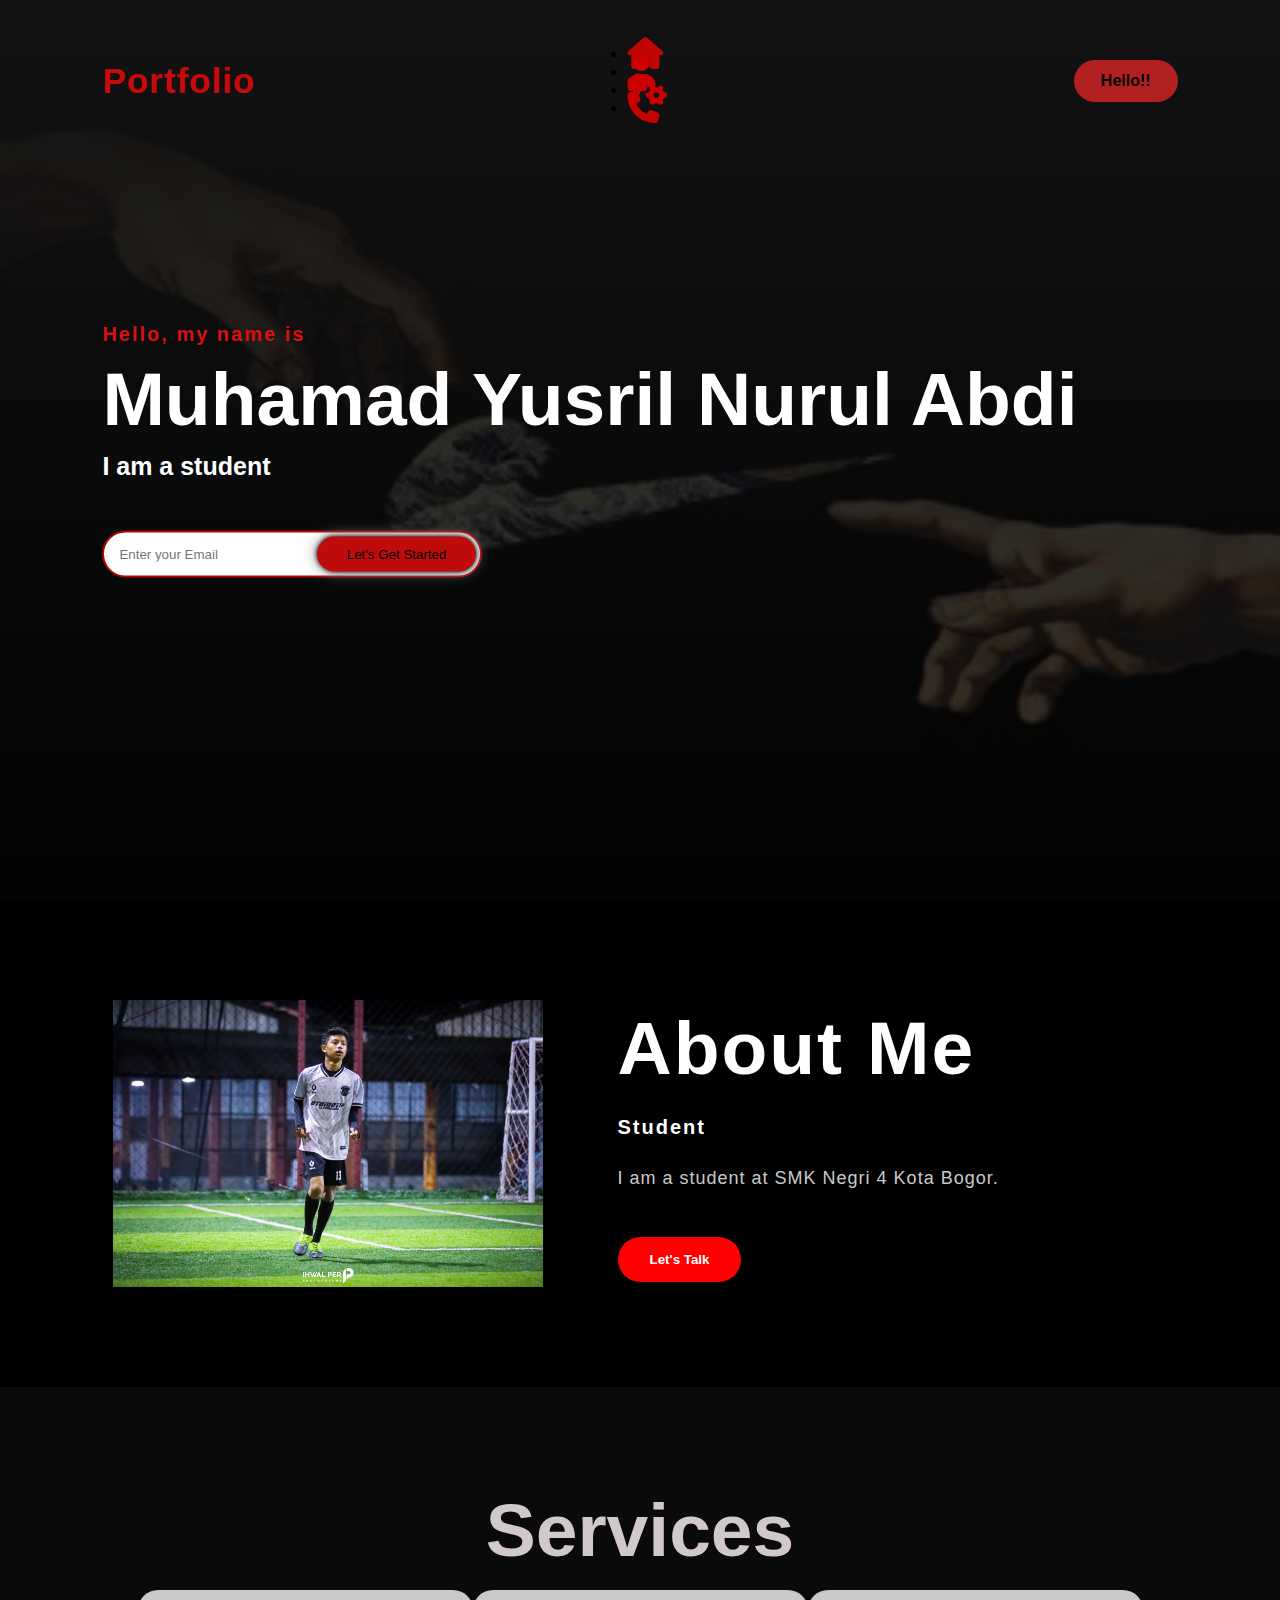
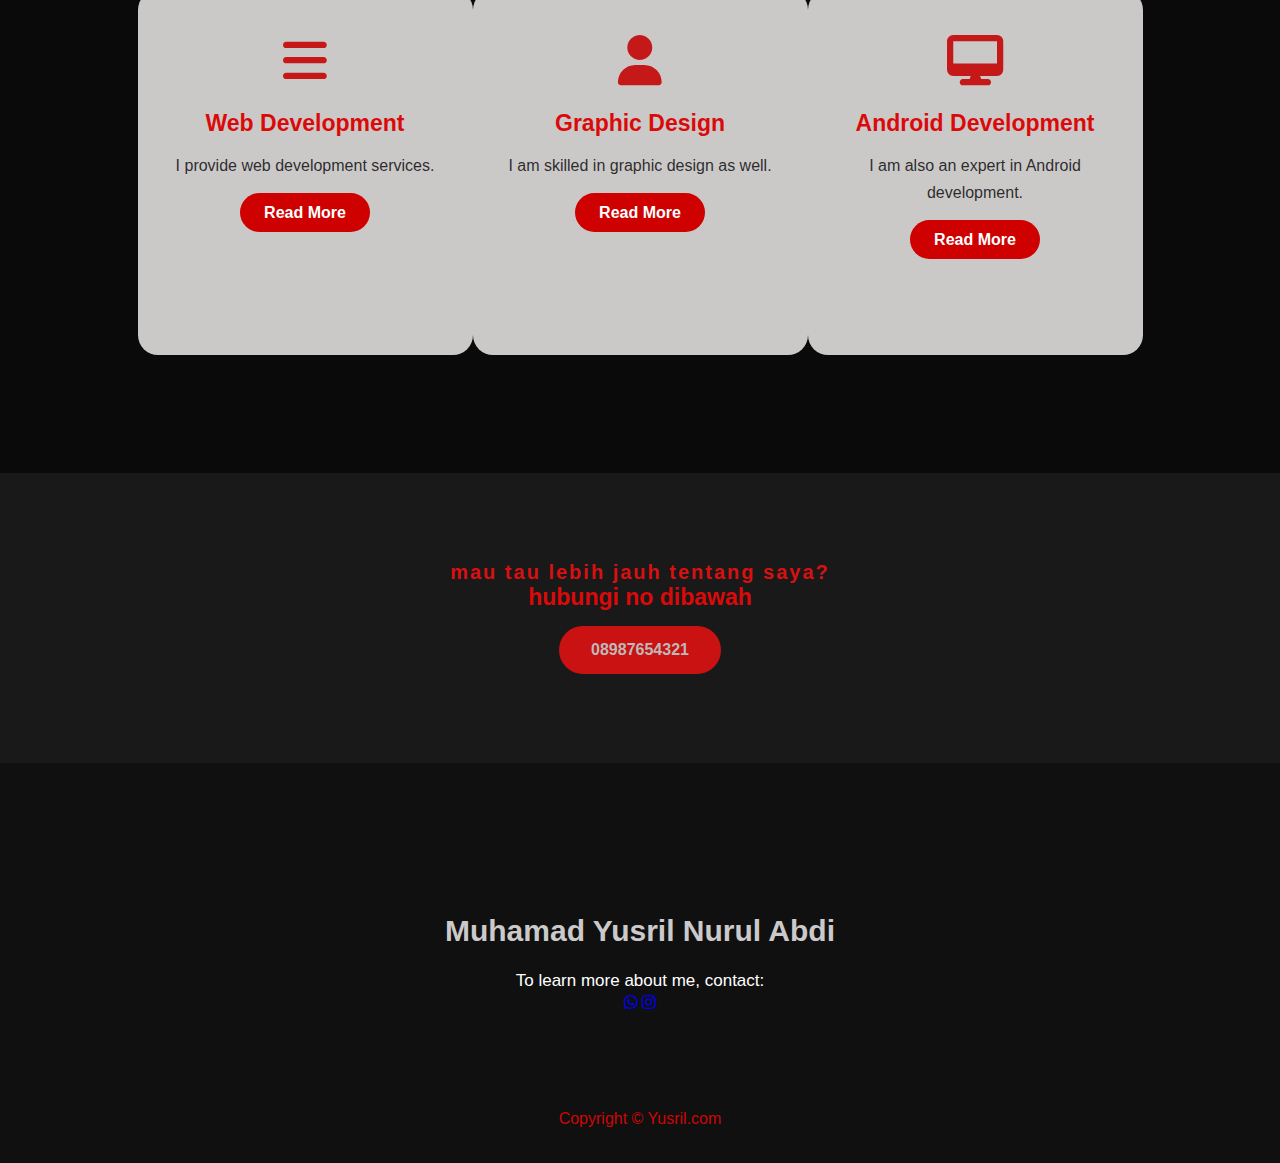
==== index.html @ 8ede881a "Add files via upload" ====
<!DOCTYPE html>
<html lang="en">
<head>
    <link href="https://cdn.jsdelivr.net/npm/bootstrap@5.3.2/dist/css/bootstrap.min.css" rel="stylesheet" integrity="sha384-T3c6CoIi6uLrA9TneNEoa7RxnatzjcDSCmG1MXxSR1GAsXEV/Dwwykc2MPK8M2HN" crossorigin="anonymous">
    <meta charset="UTF-8">
    <meta name="viewport" content="width=device-width, initial-scale=1.0">
    <link rel="stylesheet" href="https://cdnjs.cloudflare.com/ajax/libs/font-awesome/6.1.1/css/all.min.css">
    <link rel="stylesheet" href="style.css">
    <link rel="stylesheet" href="https://cdnjs.cloudflare.com/ajax/libs/font-awesome/6.4.2/css/all.min.css">
    <title>Portfolio</title>
    <style>
        /* Add your custom CSS here */
        /* Responsive styles */
        @media (max-width: 768px) {
            /* Adjust styles for smaller screens */
            .hero {
                padding: 20px;
            }
            .logo {
                font-size: 24px;
            }
            .nav a i {
                font-size: 20px;
            }
            .content h1 {
                font-size: 36px;
            }
            .about-text h2 {
                font-size: 24px;
            }
        }
    </style>
</head>
<body>
    <div class="hero">
        <nav>
            <h2 class="logo">Portfolio</h2>
            <ul class="nav">
                <li><a href="#"><i class="home fa-solid fa-house fa-fade fa-2xl"></i></a></li>
                <li><a href="#"><i class="contact fa-solid fa-user fa-fade fa-2xl"></i></a></li>
                <li><a href="#"><i class="system fa-sharp fa-solid fa-gears fa-fade fa-2xl"></i></a></li>
                <li><a href="#"><i class="calling fa-solid fa-phone fa-fade fa-2xl"></i></a></li>
            </ul>
            <div class="btn">Hello!!</div>
        </nav>
        <div class="content">
            <h4>Hello, my name is</h4>
            <h1>Muhamad Yusril Nurul Abdi</h1>
            <h3>I am a student</h3>
            <div class="news">
                <form action="">
                    <input type="email" name="email" placeholder="Enter your Email" id="mail">
                    <input type="submit" value="Let's Get Started" name="submit"> 
                </form>
            </div>
        </div>
    </div>
    <div class="about">
        <div class="main">
            <img src="yusril.JPG" alt="">
            <div class="about-text">
                <h2>About Me</h2>
                <h5><span>Student</span></h5>
                <p>I am a student at SMK Negri 4 Kota Bogor.</p>
                <button type="button">Let's Talk</button>
            </div>
        </div>
    </div>
    <div class="service">
        <div class="title">
            <h2>Services</h2>
        </div>
        <div class="box">
            <div class="card">
                <i class="fa-solid fa-bars"></i>
                <h5>Web Development</h5>
                <div class="pra">
                    <p>I provide web development services.</p>
                    <a href="#" class="button">Read More</a>
                </div>
            </div>
            <div class="card">
                <i class="fa-solid fa-user"></i>
                <h5>Graphic Design</h5>
                <div class="pra">
                    <p>I am skilled in graphic design as well.</p>
                    <a href="#" class="button">Read More</a>
                </div>
            </div>
            <div class="card">
                <i class="fa-solid fa-desktop"></i>
                <h5>Android Development</h5>
                <div class="pra">
                    <p>I am also an expert in Android development.</p>
                    <a href="#" class="button">Read More</a>
                </div>
            </div>
        </div>
    </div>
    <div class="kontak-saya">
        <h4>mau tau lebih jauh tentang saya?</h4>
        <h5>hubungi no dibawah</h5>
        <a href="#" class="button-dua">08987654321</a>
    </div>
    <footer>
        <p>Muhamad Yusril Nurul Abdi</p>
        <p>To learn more about me, contact:</p>
        <div class="social">
            <a href="#"><i class="fa-brands fa-whatsapp"></i></a>
            <a href="https://instagram.com/_luckyyboy?igshid=MXNyOGw2cXVwcXh3bA=="><i class="fa-brands fa-instagram"></i></a>
        </div>
        <p class="end">Copyright © Yusril.com</p>
    </footer>

</body>
</html>
---- style.css ----
* {
    padding: 0;
    margin: 0;
    font-family: sans-serif;
    box-sizing: border-box;
}
.home{
    color: #c10404; padding-right: 35px;
}
.home:hover{
    color: white;
}
.contact{
    color: #cc0000; padding-right: 35px;
}
.contact:hover{
    color: white;
}
.system{
    color: #cc0000; padding-right: 35px;
}
.system:hover{
    color:white
}
.calling{
    color: #c70000; padding-right: 35px;
}
.calling:hover{
    color:white
}

.hero {
    width: 100%;
    height: 100vh;
    background: linear-gradient(rgb(18, 18, 18), rgba(0, 0, 0, 0.7)),url(bck.jpg);
    background-size: cover;
    background-position: center;
    background-repeat: no-repeat;
}
nav {
    display: flex;
    align-items: center;
    justify-content: space-between;
    padding: 45px 8% 0 8%;
}
.logo {
    color: #c90a0a;
    font-size: 35px;
    letter-spacing: 1px;
    cursor: pointer;
}

span {
    color: #ffffff;
}
nav u1 li {
    list-style: none;
    display: inline-block;
    padding: 10px 25px;
}
nav u1 li a {
    text-decoration: none;
    color: #d5d1d1;
    font-weight: bold;
}

nav u1 li a:hover {
    color: #c30b0b;
    transition: .4s;
}
.btn {
    background: #b22020;
    color: #050505;
    text-decoration: none;
    border: 2px solid transparent;
    font-weight: bold;
    padding: 10px 25px;
    border-radius: 30px;
    transition: transform .4s;
}
.btn:hover{
    transform: scale(1.2);
}
.content {
    position: absolute;
    top: 50%;
    left: 8%;
    transform: translateY(-50%);
}
h1{
    color: #ffffff;
    font-size: 75px;
    margin: 10px 0px 10px;
}
h3 {
    color: #fff;
    font-size: 25px;
    margin-bottom: 50px;
}
h4 {
    color: #d71111;
    letter-spacing: 2px;
    font-size: 20px;
}
.kepo{
    color: white;
    letter-spacing: 2px;
    font-size: 20px;
}
.news form {width: 380px;
    max-width: 100%;
    position: relative;
}
.news form input:first-child{
    display: inline-block;
    width: 100%;
    padding: 14px 130px 14px 15px;
    border: 2px solid #b40202;
    outline: none;
    border-radius: 30px;
}
.news form input:last-child{
    position: absolute;
    display: inline-block;
    outline: none;
    padding: 10px 30px;
    border: none;
    border-radius: 30px;
    background-color: #be0c0c;
    box-shadow: 0px 0px 5px #000, 0px 0px 15px #858585;
    top: 6px;
    right: 6px;
}
.about {
    width: 100%;
    padding: 100px 0px;
    background-color: #000000;
}

.about img {
    height: auto;
    width: 430px;
}
.about-text {
    width: 550px;
}

.main {
    width: 1130px;
    max-width: 95%;
    margin: 0 auto;
    display: flex;
    align-items: center;
    justify-content: space-around;
}
 .about-text h2 {
    color: #fff;
    letter-spacing: 2px;
    font-size: 75px;
    margin-bottom: 25px;
    text-transform: capitalize;
}
.about-text h5{
    color: #fff;
    letter-spacing: 2px;
    font-size: 20px;
    margin-bottom: 25px;
    text-transform: capitalize;
}
.about-text p {
    color: rgba(255, 255, 255, 0.8);
    letter-spacing: 1px;
    line-height: 28px;
    font-size: 18px;
    margin-bottom: 45px;
}
button {
    background-color: #ff0000;
    color: #fff;
    border: 2px solid transparent;
    font-weight: bold;
    padding: 13px 30px;
    border-radius: 30px;
    transition: .4s;
}
button:hover{
    background-color: transparent;
    border: 2px solid #b00808;
    cursor: pointer;
}
.service {
    background: #0a0a0a;
    width: 100%;
    padding: 100px 0;
}
.title h2 {
    color: #d1c9c9;
    font-size: 75px;
    width: 1130px;
    text-align: center;
    margin: auto;
}
.box {
    display: flex;
    justify-content: center;
    align-items: center;
    min-height: 400px;
}
.card {
    height: 365px;
    width: 335px;
    padding: 20px 35px;
    background: #cbc8c8;
    border-radius: 20px;
    position: relative;
    text-align: center;
}
.card i {
    font-size: 50px;
    display: block;
    text-align: center;
    margin: 25px 0;
    color: #c51818;
}
h5 {
    color: #db0a0a;
    font-size: 23px;
    margin-bottom: 15px;
}
.pra p {
    color: rgba(0, 0, 0, 0.8);
    font-size: 16px;
    line-height: 27px;
    margin-bottom: 25px;
}
.card .button {
    background-color: #ce0000;
    color: #fff;
    text-decoration: none;
    border: 2px solid transparent;
    font-weight: bold;
    padding: 9px 22px;
    border-radius: 30px;
}
.card .button:hover {
    background-color: transparent;
    border: 2px solid #b90e0e;
    cursor: pointer;
}
.kontak-saya {
    width: 100%;
    background: #191919;
    height: 290px;
    display: flex;
    align-items: center;
    flex-direction: column;
    justify-content: center;
}
.kontak-saya p{
    color: #fff;
    font-size: 50px;
    font-weight: bold;
    margin-bottom: 2px;
}
.kontak-saya .button-dua {
    background-color:#cb1212;
    color: #bcb9b9;
    text-decoration: none;
    border: 2px solid transparent;
    font-weight: bold;
    padding: 13px 30px;
    border-radius: 30px;
}
.kontak-saya .button-dua:hover{
    background-color: transparent;
    border: 2px solid #ff0000;
    cursor: pointer;
}
footer {
    position: relative;
    width: 100%;
    height: 400px;
    background: #101010;
    display: flex;
    flex-direction: column;
    align-items: center;
    justify-content: center;
}

footer p:nth-child(1){
    font-size: 30px;
    color: #cbc9c9;
    margin-bottom: 20px;
    font-weight: bold;
}
footer p:nth-child(2){
    font-size: 17px;
    color: #fff;
    text-align: center;
    width: 500px;
    line-height: 26px;
}
.sosial {
    display: flex;
}
.sosial a {
    width: 45px;
    height: 45px;
    display: flex;
    align-items: center;
    justify-content: center;
    background: #cc0505;
    border-radius: 50%;
    margin: 22px 10px;
    text-decoration: none;
    color: #fff;
    font-size: 20px;
}
.sosial a:hover{
    transform: scale(1.2);
    transition: .3s;
}
.end {
    position: absolute;
    color: #ce0606;
    bottom: 35px;
}
/* Jika ukuran layar 680px atau kurang dari itu */

@media screen and (max-width:680px){

	#maincontent{
		width: auto;
		float: none;
	}
	#sidebar{
		width: auto;
		float: none;
	}
}
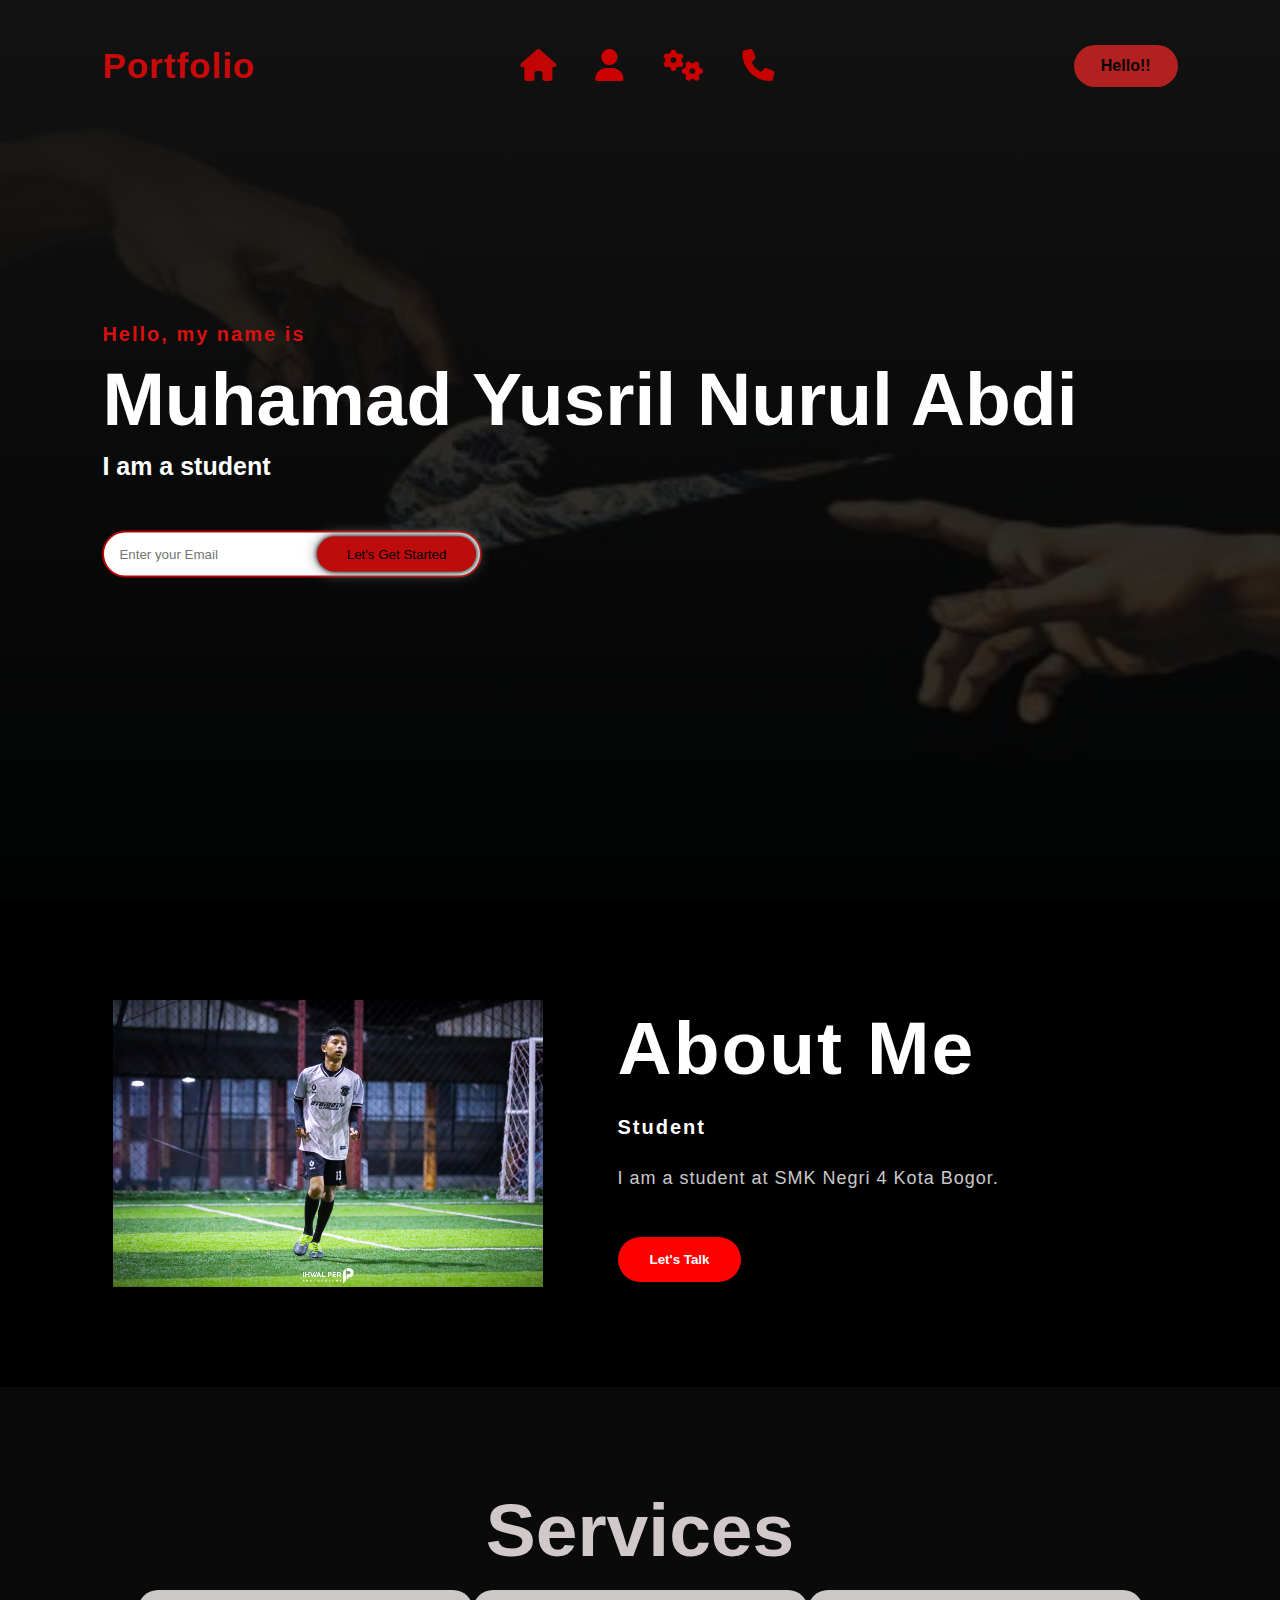
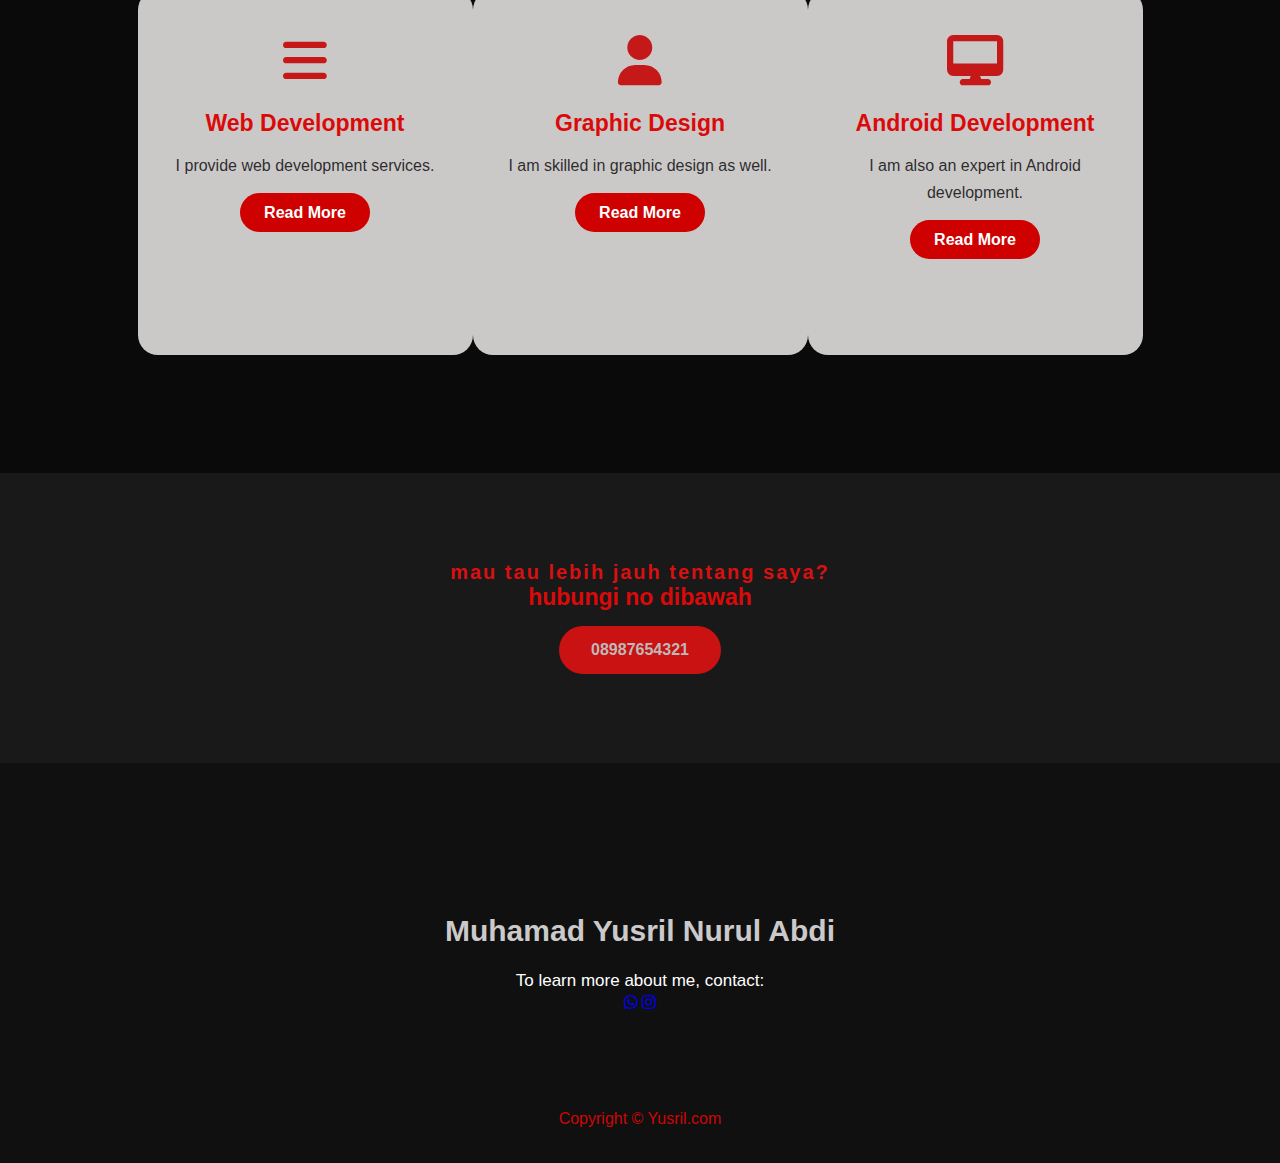
==== commit 017ad3b1: "Add files via upload" ====
--- a/index.html
+++ b/index.html
@@ -36,10 +36,10 @@
         <nav>
             <h2 class="logo">Portfolio</h2>
             <ul class="nav">
-                <li><a href="#"><i class="home fa-solid fa-house fa-fade fa-2xl"></i></a></li>
-                <li><a href="#"><i class="contact fa-solid fa-user fa-fade fa-2xl"></i></a></li>
-                <li><a href="#"><i class="system fa-sharp fa-solid fa-gears fa-fade fa-2xl"></i></a></li>
-                <li><a href="#"><i class="calling fa-solid fa-phone fa-fade fa-2xl"></i></a></li>
+                <a href=""><i class="home fa-solid fa-house fa-fade fa-2xl"></i></a>
+                <a href="#about"><i class="contact fa-solid fa-user fa-fade fa-2xl"></i></a>
+                <a href=""><i class="system fa-sharp fa-solid fa-gears fa-fade fa-2xl"></i></a>
+                <a href=""><i class="calling fa-solid fa-phone fa-fade fa-2xl"></i></a>
             </ul>
             <div class="btn">Hello!!</div>
         </nav>
@@ -55,7 +55,7 @@
             </div>
         </div>
     </div>
-    <div class="about">
+    <div class="about" id="about">
         <div class="main">
             <img src="yusril.JPG" alt="">
             <div class="about-text">
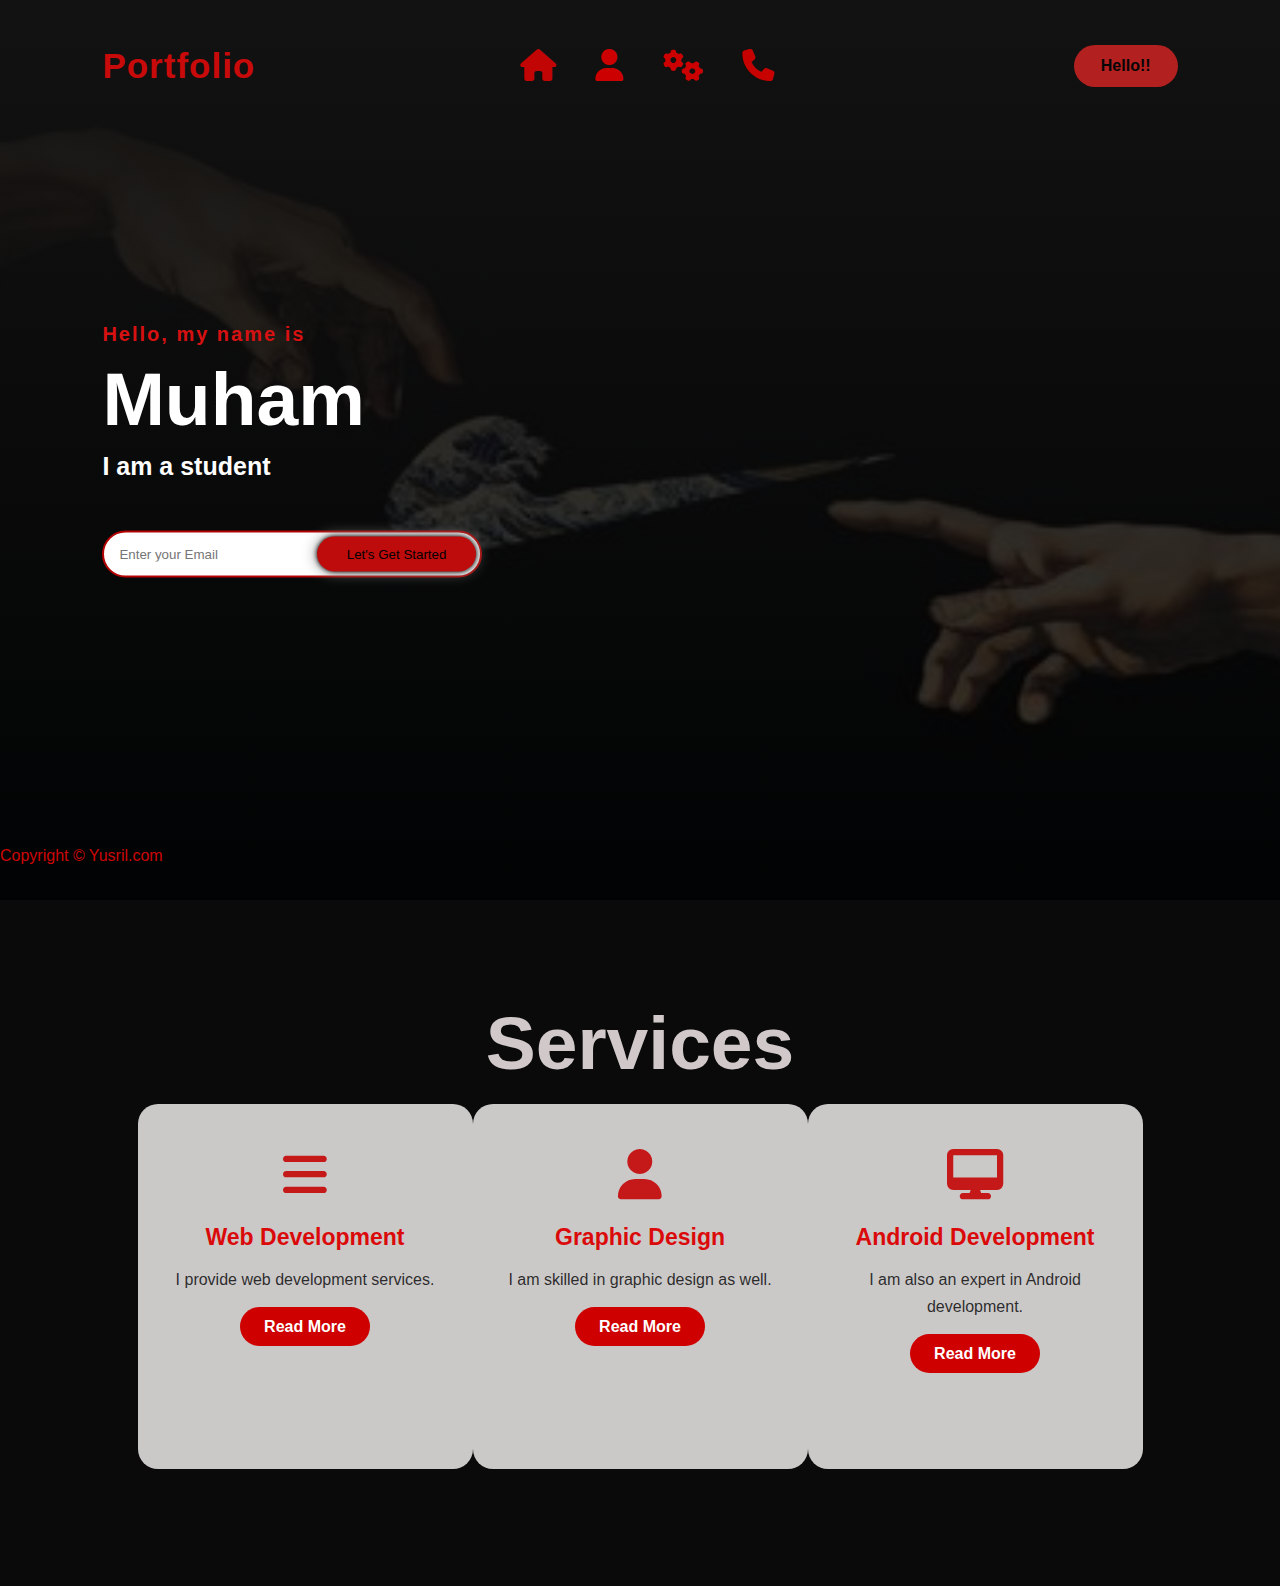
==== commit 16f13774: "Add files via upload" ====
--- a/index.html
+++ b/index.html
@@ -37,15 +37,15 @@
             <h2 class="logo">Portfolio</h2>
             <ul class="nav">
                 <a href=""><i class="home fa-solid fa-house fa-fade fa-2xl"></i></a>
-                <a href="#about"><i class="contact fa-solid fa-user fa-fade fa-2xl"></i></a>
+                <a href="index2.html"><i class="contact fa-solid fa-user fa-fade fa-2xl"></i></a>
                 <a href=""><i class="system fa-sharp fa-solid fa-gears fa-fade fa-2xl"></i></a>
-                <a href=""><i class="calling fa-solid fa-phone fa-fade fa-2xl"></i></a>
+                <a href="index3.html"><i class="calling fa-solid fa-phone fa-fade fa-2xl"></i></a>
             </ul>
             <div class="btn">Hello!!</div>
         </nav>
         <div class="content">
             <h4>Hello, my name is</h4>
-            <h1>Muhamad Yusril Nurul Abdi</h1>
+            <h1><span class="efek-ngetik"></span></h1>
             <h3>I am a student</h3>
             <div class="news">
                 <form action="">
@@ -55,17 +55,7 @@
             </div>
         </div>
     </div>
-    <div class="about" id="about">
-        <div class="main">
-            <img src="yusril.JPG" alt="">
-            <div class="about-text">
-                <h2>About Me</h2>
-                <h5><span>Student</span></h5>
-                <p>I am a student at SMK Negri 4 Kota Bogor.</p>
-                <button type="button">Let's Talk</button>
-            </div>
-        </div>
-    </div>
+    
     <div class="service">
         <div class="title">
             <h2>Services</h2>
@@ -97,20 +87,7 @@
             </div>
         </div>
     </div>
-    <div class="kontak-saya">
-        <h4>mau tau lebih jauh tentang saya?</h4>
-        <h5>hubungi no dibawah</h5>
-        <a href="#" class="button-dua">08987654321</a>
-    </div>
-    <footer>
-        <p>Muhamad Yusril Nurul Abdi</p>
-        <p>To learn more about me, contact:</p>
-        <div class="social">
-            <a href="#"><i class="fa-brands fa-whatsapp"></i></a>
-            <a href="https://instagram.com/_luckyyboy?igshid=MXNyOGw2cXVwcXh3bA=="><i class="fa-brands fa-instagram"></i></a>
-        </div>
-        <p class="end">Copyright © Yusril.com</p>
-    </footer>
-
+    <p class="end">Copyright © Yusril.com</p>
+    <script src="code.js"></script>
 </body>
 </html>
--- a/style.css
+++ b/style.css
@@ -133,8 +133,9 @@
 }
 .about {
     width: 100%;
-    padding: 100px 0px;
+    padding: 154px 0px;
     background-color: #000000;
+    
 }
 
 .about img {
